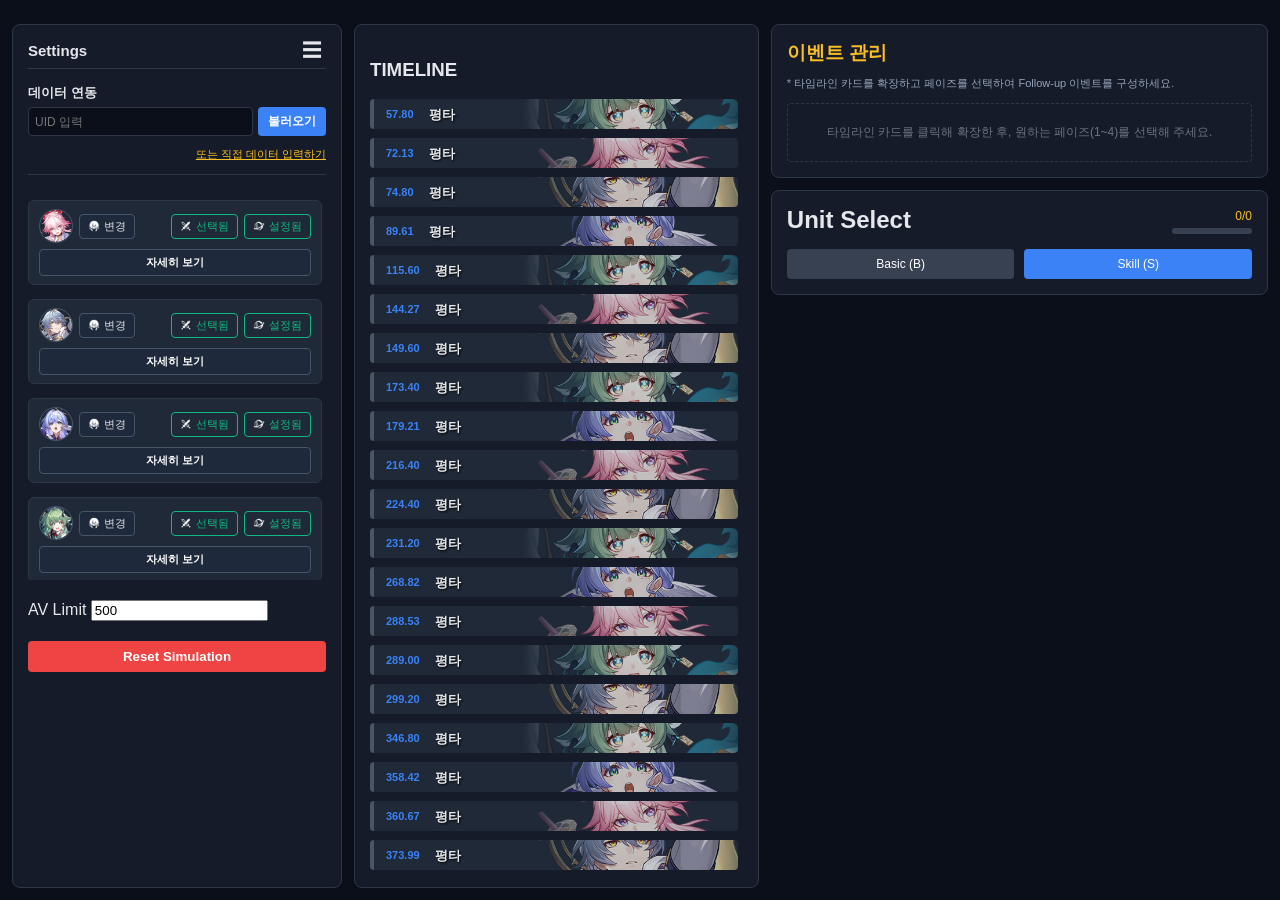
==== index.html @ 152a2558 "seperated codes" ====
<!DOCTYPE html>
<html lang="ko">
<head>
    <meta charset="UTF-8">
    <title>sim</title>
    <link rel="icon" type="image/png" href="./imgs/site_ui/favicon.png">
    <link rel="stylesheet" href="style.css">
</head>
<body>
    <div class="app-container">
        <aside class="panel" id="settings-panel" style="display: flex; flex-direction: column; gap: 10px; height: 100%;">
            <div style="display: flex; align-items: center; justify-content: space-between; margin-bottom: 5px; border-bottom: 1px solid #2d3748; padding-bottom: 8px; width: 100%; flex-shrink: 0;">
                <h3 style="margin: 0; font-size: 15px; font-weight: bold; color: var(--text);">Settings</h3>
                <button id="sidebar-toggle" style="background: none; border: none; color: var(--text); font-size: 20px; cursor: pointer; padding: 0 4px; line-height: 1;">☰</button>
            </div>

            <div style="margin-bottom: 15px; padding-bottom: 12px; border-bottom: 1px solid #2d3748;">
                <label style="font-weight:bold; display:block; margin-bottom:5px; font-size:13px;">데이터 연동</label>
                <div style="display:flex; gap:5px; margin-bottom: 8px;">
                    <input type="text" id="uid-input" placeholder="UID 입력" style="flex:1; background:#0b0f1a; border:1px solid #2d3748; color:var(--text); padding:6px; border-radius:4px; font-size:12px;">
                    <button class="main-btn" id="uid-load-btn" style="padding: 6px 10px; margin:0; font-size:12px;">불러오기</button>
                </div>
                <div style="text-align: right;">
                    <span id="open-json-btn" style="font-size: 11px; color: var(--gold); cursor: pointer; text-decoration: underline;">또는 직접 데이터 입력하기</span>
                </div>
            </div>

            <div id="json-modal" style="display:none; position:fixed; top:0; left:0; width:100%; height:100%; background:rgba(0,0,0,0.7); z-index:999; justify-content:center; align-items:center;">
                <div class="panel" style="width: 500px; max-width: 90%; background: var(--panel); border: 1px solid #2d3748; padding: 20px; border-radius: 8px;">
                    <h3 style="margin-top:0; color:var(--gold);">텍스트 데이터 직접 입력</h3>
                    <p style="font-size:11px; color:#94a3b8; margin-bottom:10px;">가져온 스타레일 원본 JSON 텍스트를 아래에 붙여넣어 주세요.</p>
                    <textarea id="json-textarea" style="width:100%; height:250px; background:#0b0f1a; border:1px solid #2d3748; color:var(--text); font-family:monospace; font-size:12px; padding:8px; box-sizing:border-box; resize:none; border-radius:4px;"></textarea>
                    <div style="display:flex; justify-content:flex-end; gap:8px; margin-top:12px;">
                        <button class="main-btn" id="close-json-btn" style="background:#4b5563; margin:0;">취소</button>
                        <button class="main-btn" id="submit-json-btn" style="margin:0;">적용하기</button>
                    </div>
                </div>
            </div>

            <div id="relic-modal" style="display:none; position:fixed; top:0; left:0; width:100%; height:100%; background:rgba(3,7,18,0.9); z-index:2000; justify-content:center; align-items:center;">
                <div style="position:relative; width: 620px; max-width: 95%; background: #0e1322; border: 1px solid #1e293b; border-radius: 12px; display: flex; flex-direction: column; max-height: 80vh; color: #f3f4f6; box-shadow: 0 25px 50px -12px rgba(0,0,0,0.7); overflow: hidden;">
                    
                    <div style="display: flex; justify-content: space-between; align-items: center; padding: 20px 24px 16px 24px; border-bottom: 1px solid #1e293b; flex-shrink: 0; padding-right: 60px;">
                        <h3 id="relic-modal-title" style="margin: 0; color: var(--gold); font-size: 16px; font-weight: bold;">캐릭터 - 유물 설정</h3>
                        <button id="save-relic-btn-top" style="background: var(--success); border: none; color: #fff; padding: 6px 14px; border-radius: 4px; font-size: 12px; font-weight: bold; cursor: pointer; transition: opacity 0.2s;" onmouseover="this.style.opacity='0.8'" onmouseout="this.style.opacity='1'">저장</button>
                    </div>
                    
                    <button id="close-relic-btn-top" style="position: absolute; top: 18px; right: 20px; z-index: 110; background: transparent; border: none; color: #94a3b8; font-size: 26px; cursor: pointer; line-height: 1; padding: 0; transition: color 0.2s;" onmouseover="this.style.color='#ef4444'" onmouseout="this.style.color='#94a3b8'">&times;</button>
                    
                    <div id="relic-modal-scroll" style="width: 100%; flex: 1; padding: 20px 24px; box-sizing: border-box; overflow-y: auto; display: flex; flex-direction: column; gap: 15px; background: #121826;">
                        
                        <div style="background: #182030; padding: 16px; border-radius: 8px; border: 1px solid #26324d;">
                            <h4 style="margin: 0 0 12px 0; color: #cbd5e1; font-size: 13px;">주옵션 추가</h4>
                            <div style="display: flex; gap: 8px; margin-bottom: 12px;">
                                <select id="relic-main-select" style="flex:1; background:#0b0f1a; border:1px solid #3b4f76; color:var(--text); padding:6px; border-radius:4px; font-size:12px; outline: none;">
                                    <option value="HPDelta">깡체</option>
                                    <option value="AttackDelta">깡공</option>
                                    <option value="HPAddedRatio">체력%</option>
                                    <option value="AttackAddedRatio">공격력%</option>
                                    <option value="DefenceAddedRatio">방어력%</option>
                                    <option value="SpeedDelta">속도</option>
                                    <option value="CriticalChanceBase">치명타 확률</option>
                                    <option value="CriticalDamageBase">치명타 피해</option>
                                    <option value="StatusProbabilityBase">효과 명중</option>
                                    <option value="HealRatioBase">치유량 보너스</option>
                                    <option value="SPRatioBase">에너지 회복효율</option>
                                    <option value="BreakDamageAddedRatioBase">격파 특수효과</option>
                                    <option value="PhysicalAddedRatio">물리 속성 피해 증가</option>
                                    <option value="FireAddedRatio">화염 속성 피해 증가</option>
                                    <option value="IceAddedRatio">얼음 속성 피해 증가</option>
                                    <option value="ThunderAddedRatio">번개 속성 피해 증가</option>
                                    <option value="WindAddedRatio">바람 속성 피해 증가</option>
                                    <option value="QuantumAddedRatio">양자 속성 피해 증가</option>
                                    <option value="ImaginaryAddedRatio">허수 속성 피해 증가</option>
                                </select>
                                <button class="main-btn" id="add-main-stat-btn" style="margin:0; padding: 6px 12px; background: #3b82f6; color: white; border: none; border-radius: 4px; font-size: 12px; font-weight: bold; cursor: pointer;">추가</button>
                            </div>
                            <div id="relic-main-list" style="display: flex; flex-wrap: wrap; gap: 8px;"></div>
                        </div>

                        <div style="background: #182030; padding: 16px; border-radius: 8px; border: 1px solid #26324d;">
                            <h4 style="margin: 0 0 12px 0; color: #cbd5e1; font-size: 13px;">부옵션 추가</h4>
                            <div style="display: flex; gap: 8px; margin-bottom: 12px;">
                                <select id="relic-sub-select" style="flex:1; background:#0b0f1a; border:1px solid #3b4f76; color:var(--text); padding:6px; border-radius:4px; font-size:12px; outline: none;">
                                    <option value="HPDelta">깡체</option>
                                    <option value="AttackDelta">깡공</option>
                                    <option value="DefenceDelta">깡방</option>
                                    <option value="HPAddedRatio">체력%</option>
                                    <option value="AttackAddedRatio">공격력%</option>
                                    <option value="DefenceAddedRatio">방어력%</option>
                                    <option value="SpeedDelta">속도</option>
                                    <option value="CriticalChanceBase">치명타 확률</option>
                                    <option value="CriticalDamageBase">치명타 피해</option>
                                    <option value="StatusProbabilityBase">효과 명중</option>
                                    <option value="StatusResistanceBase">효과 저항</option>
                                    <option value="BreakDamageAddedRatioBase">격파 특수효과</option>
                                </select>
                                <button class="main-btn" id="add-sub-stat-btn" style="margin:0; padding: 6px 12px; background: #3b82f6; color: white; border: none; border-radius: 4px; font-size: 12px; font-weight: bold; cursor: pointer;">추가</button>
                            </div>
                            <div id="relic-sub-list" style="display: flex; flex-direction: column; gap: 6px;"></div>
                        </div>

                    </div>
                </div>
            </div>

            <div id="lc-modal" style="display:none; position:fixed; top:0; left:0; width:100%; height:100%; background:rgba(3,7,18,0.9); z-index:2000; justify-content:center; align-items:center;">
                <div style="position:relative; width: 560px; max-width: 95%; background: #0e1322; border: 1px solid #1e293b; border-radius: 12px; display: flex; flex-direction: column; max-height: 85vh; color: #f3f4f6; box-shadow: 0 25px 50px -12px rgba(0,0,0,0.7); overflow: hidden;">
                    
                    <div style="display: flex; justify-content: space-between; align-items: center; padding: 20px 24px 16px 24px; border-bottom: 1px solid #1e293b; flex-shrink: 0; padding-right: 60px;">
                        <h3 id="lc-modal-title" style="margin: 0; color: var(--gold); font-size: 16px; font-weight: bold;">캐릭터 - 광추 설정</h3>
                        <button id="save-lc-btn-top" style="background: var(--success); border: none; color: #fff; padding: 6px 14px; border-radius: 4px; font-size: 12px; font-weight: bold; cursor: pointer; transition: opacity 0.2s;" onmouseover="this.style.opacity='0.8'" onmouseout="this.style.opacity='1'">저장</button>
                    </div>
                    
                    <button id="close-lc-btn-top" style="position: absolute; top: 18px; right: 20px; z-index: 110; background: transparent; border: none; color: #94a3b8; font-size: 26px; cursor: pointer; line-height: 1; padding: 0; transition: color 0.2s;" onmouseover="this.style.color='#ef4444'" onmouseout="this.style.color='#94a3b8'">&times;</button>
                    
                    <div id="lc-modal-scroll" style="width: 100%; flex: 1; padding: 20px 24px; box-sizing: border-box; overflow-y: auto; display: flex; flex-direction: column; gap: 16px; background: #121826;">
                        </div>
                </div>
            </div>

            <div id="detail-modal" style="display:none; position:fixed; top:0; left:0; width:100%; height:100%; background:rgba(3,7,18,0.9); z-index:2000; justify-content:center; align-items:center;">
                <div style="position:relative; width: 880px; max-width: 95%; background: #0e1322; border: 1px solid #1e293b; border-radius: 12px; display: flex; overflow: hidden; height: 520px; color: #f3f4f6; box-shadow: 0 25px 50px -12px rgba(0,0,0,0.7);">
                    
                    <div style="flex: 1.1; position: relative; background: linear-gradient(135deg, #1e293b, #0f172a); display: flex; align-items: center; justify-content: center; overflow: hidden; border-right: 1px solid #1e293b;">
                        <img id="detail-char-img" src="" style="width: 100%; height: 100%; object-fit: cover; opacity: 0.85;">
                        <div style="position: absolute; bottom: 0; left: 0; width: 100%; background: linear-gradient(to top, #0e1322 15%, rgba(14,19,34,0)); padding: 35px 20px 20px 20px; box-sizing: border-box;">
                            <div style="display: flex; align-items: center; gap: 8px;">
                                <img id="detail-element-icon" src="" style="width: 28px; height: 28px; object-fit: contain;">
                                <img id="detail-path-icon" src="" style="width: 28px; height: 28px; object-fit: contain;">
                                <h2 id="detail-char-name" style="margin: 0; font-size: 26px; font-weight: bold; text-shadow: 0 2px 4px rgba(0,0,0,0.9); color: #ffffff;">캐릭터 이름</h2>
                            </div>
                            <div id="detail-stars" style="display: flex; gap: 3px; margin-top: 8px;"></div>
                        </div>
                    </div>
                    
                    <div style="flex: 1.4; display: flex; flex-direction: column; background: #121826;">
                        
                        <div style="display: flex; justify-content: space-between; align-items: center; padding: 24px 24px 16px 24px; border-bottom: 1px solid #1e293b; flex-shrink: 0;">
                            <h3 style="margin: 0; font-size: 16px; font-weight: bold; color: #ffffff; letter-spacing: -0.02em;">마을 스탯 뷰어</h3>
                            
                            <button id="close-detail-btn-top" style="background: transparent; border: none; color: #94a3b8; font-size: 26px; cursor: pointer; padding: 0; line-height: 1; transition: color 0.2s;" onmouseover="this.style.color='#ef4444'" onmouseout="this.style.color='#94a3b8'">
                                &times;
                            </button>
                        </div>
                        
                        <div id="detail-modal-scroll" style="flex: 1; padding: 20px 24px 24px 24px; box-sizing: border-box; display: flex; flex-direction: column; gap: 22px; overflow-y: auto;">
                            
                            <div style="background: #182030; border: 1px solid #26324d; border-radius: 8px; padding: 14px; display: flex; gap: 16px; align-items: center;">
                                <div style="width: 55px; height: 72px; background: #090d16; overflow: hidden; display: flex; align-items: center; justify-content: center; border: 1px solid #3b4f76;">
                                    <img id="detail-lc-img" src="" style="width: 100%; height: 100%; object-fit: cover;">
                                </div>
                                <div style="flex: 1;">
                                    <div style="display: flex; align-items: center; gap: 6px; margin-bottom: 3px;">
                                        <img id="detail-lc-path-icon" src="" style="width: 18px; height: 18px; object-fit: contain; opacity: 0.9;">
                                        <span id="detail-lc-name" style="font-weight: bold; color: var(--gold); font-size: 14px;">광추 이름</span>
                                    </div>
                                    <div style="font-size: 12px; color: #64748b;">Lv. <span id="detail-lc-level">80</span> / <span id="detail-lc-superimposition" style="color: #38bdf8;">중첩 V</span></div>
                                </div>
                            </div>

                            <div id="detail-relic-sets" style="width: 100%;"></div>
                            
                            <div>
                                <div id="detail-stats-grid" style="display: grid; grid-template-columns: repeat(2, 1fr); gap: 10px;"></div>
                            </div>
                            
                        </div> </div> </div>
            </div>

            <div id="spd-inputs" style="display:flex; flex-direction:column; gap:8px; max-height: 380px; overflow-y: auto; padding-right: 4px;"></div>
            
            <div style="margin-top:10px;">
                <label>AV Limit</label>
                <input type="number" id="limit-av" value="500">
            </div>
            <button class="main-btn" onclick="buildInitialTimeline()" style="background:#ef4444; margin-top: 10px;">Reset Simulation</button>
        </aside>
        
        <section class="timeline-panel">
            <div class="panel-header"><h3>TIMELINE</h3></div>
            <div id="timeline-list" class="scroll-area"></div>
        </section>

        <main class="control-panel">
            <div class="panel" id="event-management-panel">
                <h3 style="margin-top: 0; margin-bottom: 10px; color: var(--gold);">이벤트 관리</h3>
                <p style="font-size:11px; color:#94a3b8; margin:0 0 12px 0;">* 타임라인 카드를 확장하고 페이즈를 선택하여 Follow-up 이벤트를 구성하세요.</p>
                
                <div id="event-form-container" style="display: none; flex-direction: column; gap: 10px;">
                    <div id="selected-phase-info" style="font-size:12px; color:var(--accent); font-weight:bold; border-bottom: 1px solid #2d3748; padding-bottom: 6px;"></div>
                    
                    <div style="display:flex; gap:10px;">
                        <div style="flex: 1; display:flex; flex-direction:column; gap:4px;">
                            <label style="font-size:11px; color:#94a3b8;">이벤트 종류</label>
                            <select id="event-type-select" onchange="toggleEventValueInput()" style="padding:6px; background:var(--card); color:var(--text); border:1px solid #2d3748; border-radius:4px; font-size:12px;">
                                <option value="Ult">궁극기 (Ult)</option>
                                <option value="Gauge">행동게이지 증가/감소</option>
                            </select>
                        </div>

                        <div style="flex: 1; display:flex; flex-direction:column; gap:4px;">
                            <label style="font-size:11px; color:#94a3b8;">대상 유닛</label>
                            <select id="event-target-select" style="padding:6px; background:var(--card); color:var(--text); border:1px solid #2d3748; border-radius:4px; font-size:12px;">
                                </select>
                        </div>
                    </div>

                    <div id="event-value-block" style="display:none; flex-direction:column; gap:4px;">
                        <label style="font-size:11px; color:#94a3b8;">게이지 변동량 (%)</label>
                        <input type="number" id="event-value-input" value="20" placeholder="예: 20 (당기기), -20 (밀기)" style="padding:6px; background:var(--card); color:var(--text); border:1px solid #2d3748; border-radius:4px; font-size:12px;">
                    </div>

                    <button class="main-btn" onclick="addFollowUpEvent()" style="width: 100%; padding: 8px; margin-top: 4px;">이벤트 추가</button>
                </div>
                
                <div id="event-empty-notice" style="font-size:12px; color:#6b7280; text-align:center; padding:20px 0; border: 1px dashed #2d3748; border-radius:4px;">
                    타임라인 카드를 클릭해 확장한 후, 원하는 페이즈(1~4)를 선택해 주세요.
                </div>
            </div>

            <div class="focus-card">
                <div style="display:flex; justify-content:space-between; align-items:center;">
                    <h2 id="focus-name" style="margin:0;">Unit Select</h2>
                    <div class="energy-info" style="text-align:right;">
                        <span id="energy-text-val" style="font-size:12px; color:var(--gold);">0/0</span>
                        <div class="energy-bar"><div id="energy-fill"></div></div>
                    </div>
                </div>
                <div style="margin-top:15px; display:flex; gap:10px;">
                    <button class="action-btn" style="flex: 1;" onclick="updateCurrentAction('B')">Basic (B)</button>
                    <button class="action-btn skill" style="flex: 1;" onclick="updateCurrentAction('S')">Skill (S)</button>
                </div>
            </div>
        </main>
    </div>

    <script type="module" src="config.js"></script>
    <script type="module" src="lc.js"></script>
    <script type="module" src="char.js"></script>
    <script type="module" src="script.js"></script>
    <script type="module" src="relic-modal.js"></script>
    <script type="module" src="lc-modal.js"></script>
    <script type="module" src="showcase-modal.js"></script>
    <script type="module" src="modals.js"></script>
</body>
</html>
---- style.css ----
:root {
    --bg: #0b0f1a; 
    --panel: #161b2a; 
    --card: #1f2937;
    --accent: #3b82f6; 
    --gold: #fbbf24; 
    --text: #e5e7eb; 
    --success: #10b981;
}

body { 
    margin: 0; 
    background: var(--bg); 
    color: var(--text); 
    font-family: sans-serif; 
    overflow: hidden; 
}

.app-container { 
    display: flex; 
    height: 100vh; 
    padding: 24px 12px 12px 12px;
    gap: 12px; 
    box-sizing: border-box; 
}

.panel, .timeline-panel, .detail-view, .focus-card { 
    background: var(--panel); 
    border: 1px solid #2d3748; 
    border-radius: 8px; 
    padding: 15px; 
}

aside {
    width: 330px !important;
    flex: none !important; /* 💡 핵심 추가: 주변 눈치 보지 말고 절대 늘어나지 말 것! */
    transition: all 0.3s cubic-bezier(0.4, 0, 0.2, 1);
    box-sizing: border-box;
}

/* 🎯 [접힘 상태 고도화]: 보디 라인은 투명 격리하지만, 햄버거 버튼이 위치할 가로축(42px) 영역은 기둥 형태로 잔존 */
aside.collapsed {
    width: 42px !important;
    flex: none !important; /* 💡 핵심 추가: 42px 크기 무조건 강제 유지 */
    padding: 12px 4px !important;
    border: 1px solid transparent !important;
    background: transparent !important;
}

/* 패널이 닫혔을 때는 헤더 내부 정렬을 센터 정렬로 전환하여 햄버거 아이콘만 정중앙에 고정 */
aside.collapsed > div:first-child {
    justify-content: center !important; /* 햄버거 버튼이 정중앙에 오도록 배치 */
    border-bottom: none !important;
    padding-bottom: 0 !important;
    margin-bottom: 0 !important;
}

/* 패널이 닫혔을 때 햄버거 버튼을 제외한 제목 텍스트 및 하단 캐릭터 세팅 정보 카드를 전량 숨김 처리 */
aside.collapsed > div:first-child h3 {
    display: none !important;
}

aside.collapsed > *:not(:first-child) {
    display: none !important;
}

/* 햄버거 버튼 마우스 오버 효과 */
#sidebar-toggle {
    transition: color 0.2s;
}
#sidebar-toggle:hover {
    color: #38bdf8 !important;
}

.timeline-panel { 
    flex: 1.5; 
    display: flex; 
    flex-direction: column; 
}

.control-panel { 
    flex: 2; 
    display: flex; 
    flex-direction: column; 
    gap: 12px; 
}

.scroll-area { 
    flex: 1; 
    overflow-y: auto; 
    padding-right: 5px; 
}

/* 1. 슬림해진 타임라인 카드 배치 */
/* 1. 카드의 세로 높이를 30px로 대폭 축소 및 여백 최적화 */
/* ==================== 1. 타임라인 카드 및 내부 펼치기 로직 ==================== */
.action-card {
    background: var(--card); 
    padding: 0px 12px;        
    margin-bottom: 4px;       
    border-radius: 4px; 
    display: flex; 
    flex-direction: column;   /* ★ 내부 Phase 요소들이 아래로 쌓이도록 column 변경 */
    justify-content: center; 
    cursor: pointer; 
    border-left: 4px solid #4b5563; 
    transition: background 0.15s, border-color 0.15s, height 0.2s ease-in-out; /* 부드러운 펼치기 애니메이션 */
    height: 30px;             /* 기본 높이 30px 고정 */
    position: relative; 
    overflow: hidden;         /* 기본 상태에서는 하단 Phase 영역 숨김 */
    z-index: 1; 
}

.action-card.active { 
    height: auto;             /* ★ 내용물(Phase 리스트)에 맞게 높이가 자동으로 늘어남 */
    overflow: visible !important; /* 툴팁이 삐져나올 수 있도록 변경 */
    border-left-color: var(--gold); 
    background: #2d3748; 
    outline: 1px solid var(--gold); 
    padding-bottom: 8px;     /* 펼쳐졌을 때 하단 컴팩트 여백 */
}

.action-card:hover { 
    border-color: #4b5563; 
}

.action-card.active { 
    border-left-color: var(--gold); 
    background: #2d3748; 
    outline: 1px solid var(--gold); 
}

.action-card.ult-card { 
    border-left-color: #ef4444; 
    background: rgba(239, 68, 68, 0.1); 
}

.card-main-header {
    display: flex;
    align-items: center;
    justify-content: space-between;
    width: 100%;
    height: 30px;             /* 기본 30px 보존 */
    min-height: 30px;
    position: relative;
    z-index: 3;
}

.av-container {
    position: relative;
    display: inline-block;
    cursor: default;
    z-index: 10; 
}

.card-unit-info {
    position: relative;
    z-index: 3;
    flex: 1;
    margin-left: 15px;       
    text-align: left;   
    display: flex;
    align-items: center; 
    height: 100%;            
}

/* 커스텀 툴팁 스타일 (오른쪽 배치 및 레이어 최적화) */
.av-container::after {
    content: attr(data-tooltip);
    position: absolute;
    top: 50%;
    left: 105%; 
    transform: translateY(-50%);
    background-color: rgba(0, 0, 0, 0.95); /* 배경 투명도를 낮춰 가독성 확보 */
    color: #fff;
    padding: 4px 10px;
    border-radius: 4px;
    font-size: 11px;
    font-family: monospace; 
    white-space: nowrap;
    opacity: 0;
    visibility: hidden;
    transition: opacity 0.15s;
    z-index: 99999 !important; /* ★ 어떤 요소보다도 최상단에 툴팁이 튀어나오도록 셋팅 */
    pointer-events: none;
    box-shadow: 2px 2px 8px rgba(0,0,0,0.5);
}

.av-container:hover::after {
    opacity: 1;
    visibility: visible;
}

#timeline-list {
    overflow-y: auto;
    overflow-x: visible !important; 
}

.av-display {
    font-weight: bold;
    color: var(--accent);
    font-size: 11px;         
    line-height: 30px;       
}

.av-display:hover {
    color: var(--accent);
    filter: brightness(1.6);
}

/* 3. 행동명 크기 대폭 확대 및 시인성 강화 */
.card-action-name {
    font-size: 13px;         
    color: var(--text);   
    font-weight: bold;    
    text-shadow: 1px 1px 2px rgba(0, 0, 0, 0.9); 
    line-height: 1;
}

/* ==================== 2. 펼쳐진 카드 내부의 Phase 인라인 레이아웃 ==================== */
.card-phases-area {
    width: 100%;
    margin-top: 4px;
    display: flex;
    flex-direction: column;
    gap: 3px;
    position: relative;
    z-index: 4;               /* 캐릭터 일러스트보다 위에 올라오도록 배치 */
}

.card-phase-item {
    display: flex;
    align-items: center;
    background: rgba(15, 23, 42, 0.6); /* 뒷배경 일러스트가 비치도록 반투명 어두운 배경 */
    border: 1px solid rgba(255, 255, 255, 0.05);
    border-radius: 3px;
    padding: 3px 8px;
    font-size: 11px;
    gap: 8px;
    transition: background 0.1s;
}
.card-phase-item:hover {
    background: rgba(59, 130, 246, 0.2); /* 마우스 호버 시 포인트 */
}

.card-phase-num {
    color: var(--accent);
    font-weight: bold;
    font-family: monospace;
    width: 10px;
}
.card-phase-name {
    color: #cbd5e1;
    flex: 1;
}
.card-phase-effect {
    font-size: 10px;
    color: #94a3b8;
}

/* 중가 행동 태그 스타일 */
.card-action-tag-inline {
    background: rgba(251, 191, 36, 0.15);
    border: 1px dashed var(--gold);
    color: var(--gold);
    font-size: 10px;
    padding: 2px 8px;
    border-radius: 3px;
    margin: 1px 0;
    font-weight: bold;
    text-align: center;
}

/* 4. 컴팩트해진 카드 높이에 맞춘 우측 캐릭터 배경 이미지 */
.card-bg-image {
    position: absolute;
    top: 0;
    right: 0; 
    width: 60%; 
    height: 100%;             /* ★ 카드가 펼쳐져서 auto로 늘어나면 이 100%도 같이 늘어남 */
    background-size: cover;
    background-position: center 30%; 
    background-repeat: no-repeat;
    z-index: 2; 
    transition: height 0.2s ease-in-out; /* 높이 변화 애니메이션 싱크 고정 */
    
    mask-image: linear-gradient(to right, transparent 0%, black 40%);
    -webkit-mask-image: linear-gradient(to right, transparent 0%, black 40%);
    opacity: 0.75;
}

.ult-card .card-bg-image {
    opacity: 0.85;
}

/* 하단 버튼 및 패널 요소들 */
.main-btn { 
    background: var(--accent); 
    color: #fff; 
    border: none; 
    padding: 8px; 
    border-radius: 4px; 
    cursor: pointer; 
    font-weight: bold; 
}

.main-btn:hover { 
    filter: brightness(1.2); 
}

.phase-list { 
    display: flex; 
    flex-direction: column; 
    gap: 6px; 
}

.phase-item { 
    background: #1e293b; 
    padding: 10px; 
    border-radius: 4px; 
    display: flex; 
    justify-content: space-between; 
    cursor: pointer; 
    font-size: 12px; 
    border: 1px solid transparent; 
}

.phase-item:hover { 
    border-color: var(--accent); 
}

.action-btn { 
    background: #374151; 
    color: #fff; 
    border: none; 
    padding: 8px 12px; 
    border-radius: 4px; 
    cursor: pointer; 
    font-size: 12px; 
}

.action-btn:hover { 
    filter: brightness(1.2); 
}

.action-btn.skill { 
    background: var(--accent); 
}

.action-btn.ult { 
    background: var(--gold); 
    color: #000; 
    font-weight: bold; 
}

.energy-bar { 
    width: 80px; 
    height: 6px; 
    background: #374151; 
    border-radius: 3px; 
    overflow: hidden; 
    margin-top: 4px; 
}

#energy-fill { 
    height: 100%; 
    background: var(--gold); 
    width: 0%; 
    transition: width 0.2s; 
}

/*기존 스타일시트 맨 밑에 아래 항목을 그대로 붙여넣으세요 */

/* 선택 활성화된 페이즈 인라인 아이템 하이라이팅 효과 */
.card-phase-item.phase-active {
    background: rgba(59, 130, 246, 0.35) !important;
    border-color: var(--accent) !important;
    box-shadow: inset 0 0 6px rgba(59, 130, 246, 0.4);
}

/* 확장 카드 내부에 페이즈별 연동된 이벤트 한 줄 레이아웃 */
.card-followup-item-expanded {
    display: flex;
    align-items: center;
    background: rgba(251, 191, 36, 0.06);
    border: 1px dashed rgba(251, 191, 36, 0.25);
    border-radius: 4px;
    padding: 3px 10px;
    margin-left: 20px;
    margin-right: 5px;
    margin-top: 2px;
    margin-bottom: 2px;
    font-size: 11px;
    gap: 8px;
    position: relative;
    z-index: 5;
}

.followup-tag {
    color: var(--gold);
    font-weight: bold;
}

.followup-desc {
    color: #f1f5f9;
    flex: 1;
}

.followup-del-btn {
    color: #ef4444;
    font-weight: bold;
    cursor: pointer;
    padding: 0 4px;
    font-size: 13px;
    transition: transform 0.1s;
}
.followup-del-btn:hover {
    transform: scale(1.2);
}

/* 묶음형 래퍼 간격 설정 */
.action-card-wrapper {
    display: flex;
    flex-direction: column;
    margin-bottom: 5px;
}

/* 축소/간소화 상태일 때 보여줄 유선형 서브 배지 */
.mini-event-badge {
    font-size: 10px;
    padding: 2px 8px;
    margin: 1px 4px;
    border-radius: 3px;
    font-weight: bold;
    max-width: fit-content;
    box-shadow: 0 1px 2px rgba(0,0,0,0.3);
}

/* Phase 1, 2전 발생 (상단 장착) */
.mini-event-badge.above {
    background: rgba(59, 130, 246, 0.12);
    border: 1px solid rgba(59, 130, 246, 0.3);
    color: #60a5fa;
    align-self: flex-start;
    margin-left: 42px; /* AV 인덱스 우측 흐름선에 정렬 */
}

/* Phase 3, 4후 발생 (하단 장착) */
.mini-event-badge.below {
    background: rgba(239, 68, 68, 0.12);
    border: 1px solid rgba(239, 68, 68, 0.3);
    color: #f87171;
    align-self: flex-start;
    margin-left: 42px; /* AV 인덱스 우측 흐름선에 정렬 */
}

.char-setting-card {
    margin-bottom: 12px;
    padding: 10px;
    background: #1e293b;
    border: 1px solid #334155;
    border-radius: 6px;
}
.char-card-header {
    display: flex;
    justify-content: space-between;
    align-items: center;
    margin-bottom: 8px;
}
.char-card-title {
    font-weight: bold;
    color: var(--text);
    font-size: 13px;
}
.card-icon-group {
    display: flex;
    gap: 6px;
    align-items: center;
}
.ui-icon-btn {
    position: relative;
    background: #0f172a;
    border: 1px solid #475569;
    border-radius: 4px;
    padding: 4px 6px;
    display: flex;
    align-items: center;
    gap: 5px;
    cursor: pointer;
}
.ui-icon-btn img {
    width: 14px;
    height: 14px;
    object-fit: contain;
}
.lc-selected-name {
    font-size: 11px;
    color: var(--gold);
    max-width: 75px;
    overflow: hidden;
    text-overflow: ellipsis;
    white-space: nowrap;
}
.invisible-select {
    position: absolute;
    top: 0;
    left: 0;
    width: 100%;
    height: 100%;
    opacity: 0;
    cursor: pointer;
}

.relic-tag {
    background: #1e293b; border: 1px solid #3b82f6;
    padding: 4px 8px; border-radius: 4px; font-size: 11px;
    display: flex; align-items: center; gap: 6px;
}
.relic-tag .del-btn, .sub-stat-item .del-btn {
    color: #ef4444; cursor: pointer; font-weight: bold; font-size: 13px;
}
.sub-stat-item {
    background: #161b2a; border: 1px solid #334155;
    padding: 8px; border-radius: 4px;
    display: flex; justify-content: space-between; align-items: center; font-size: 12px;
}
.sub-stat-controls { display: flex; align-items: center; gap: 8px; }
.roll-btn {
    background: #334155; border: none; color: white;
    border-radius: 4px; width: 22px; height: 22px; cursor: pointer;
    display: flex; justify-content: center; align-items: center; font-weight: bold;
}
.roll-btn:hover { background: #475569; }
.quality-select {
    background: #0b0f1a; border: 1px solid #4b5563; color: var(--gold);
    border-radius: 4px; font-size: 11px; padding: 3px; cursor: pointer;
}

#spd-inputs {
    display: flex;
    flex-direction: column;
    gap: 2px !important; /* 기존 간격을 4px로 확 줄여서 촘촘하게 밀착시킵니다. */
}

/* Settings 패널 내부 스크롤바 디자인 매핑 */
#spd-inputs::-webkit-scrollbar {
    width: 7px;
}
#spd-inputs::-webkit-scrollbar-thumb {
    background: #2d3748;
    border-radius: 4px;
}

/* 💡 Settings 패널(#spd-inputs)과 동일한 이쁜 커스텀 스크롤바 스타일을 Timeline에도 확대 적용 */
#timeline-list::-webkit-scrollbar {
    width: 7px; /* Settings와 동일하게 얇은 4px 두께 유지 */
}

#timeline-list::-webkit-scrollbar-thumb {
    background: #2d3748; /* Settings와 똑같은 차분한 다크 그레이 색상 */
    border-radius: 4px;
}

#timeline-list::-webkit-scrollbar-track {
    background: transparent; /* 배경은 투명하게 처리해서 깔끔함 유지 */
}

#detail-modal-scroll::-webkit-scrollbar {
    width: 7px; /* Settings와 동일하게 얇은 4px 두께 유지 */
}

#detail-modal-scroll::-webkit-scrollbar-thumb {
    background: #2d3748; /* Settings와 똑같은 차분한 다크 그레이 색상 */
    border-radius: 4px;
}

#detail-modal-scroll::-webkit-scrollbar-track {
    background: transparent; /* 배경은 투명하게 처리해서 깔끔함 유지 */
}

#relic-modal-scroll::-webkit-scrollbar {
    width: 7px; /* Settings와 동일하게 얇은 4px 두께 유지 */
}

#relic-modal-scroll::-webkit-scrollbar-thumb {
    background: #2d3748; /* Settings와 똑같은 차분한 다크 그레이 색상 */
    border-radius: 4px;
}

#relic-modal-scroll::-webkit-scrollbar-track {
    background: transparent; /* 배경은 투명하게 처리해서 깔끔함 유지 */
}

/* ================= [유물 세트 커스텀 드롭다운 전용 UI] ================= */
.custom-option {
    transition: background 0.1s;
}
.custom-option:hover {
    background: #26324d !important; /* 마우스 올렸을 때 살짝 밝아지는 효과 */
}

/* 드롭다운 스크롤바 얇고 예쁘게 */
.custom-select-options::-webkit-scrollbar {
    width: 6px;
}
.custom-select-options::-webkit-scrollbar-thumb {
    background: #3b4f76;
    border-radius: 3px;
}

/* 유물 설정 모달 내부의 그리드 아이템 크기 제한 보완 */
#relic-set-container {
    box-sizing: border-box;
}

#relic-set-container div {
    min-width: 0; /* grid나 flex 내부에서 자식 요소가 부모 폭을 터뜨리는 현상 방지 */
}

/* 커스텀 드롭다운 옵션 박스가 아래 서브 옵션 목록보다 무조건 위에 뜨도록 z-index 확인 */
.custom-select-options {
    z-index: 999 !important;
}
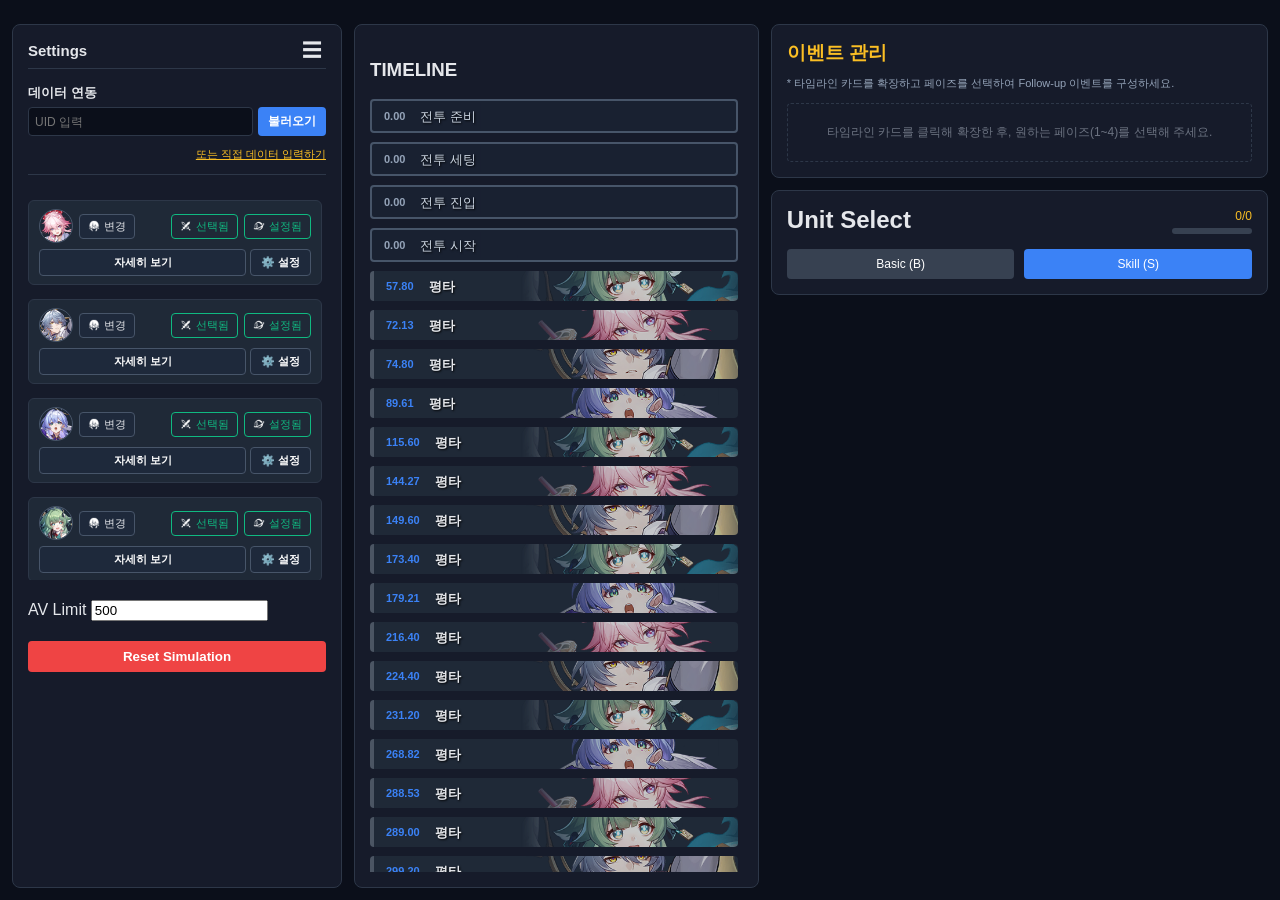
==== commit 14b07880: "basic event listener" ====
--- a/index.html
+++ b/index.html
@@ -160,12 +160,43 @@
                             </div>
 
                             <div id="detail-relic-sets" style="width: 100%;"></div>
+                            <div id="detail-eidolons" style="width: 100%; background: #182030; border: 1px solid #26324d; border-radius: 8px; padding: 14px; box-sizing: border-box;">
+                                <div style="font-size: 13px; font-weight: bold; color: #cbd5e1; margin-bottom: 12px;">성혼</div>
+                                <div id="detail-eidolon-list" style="display: flex; gap: 10px; justify-content: flex-start; flex-wrap: wrap;"></div>
+                            </div>
                             
                             <div>
                                 <div id="detail-stats-grid" style="display: grid; grid-template-columns: repeat(2, 1fr); gap: 10px;"></div>
                             </div>
                             
                         </div> </div> </div>
+            </div>
+
+            <div id="char-settings-modal" style="display:none; position:fixed; top:0; left:0; width:100%; height:100%; background:rgba(3,7,18,0.9); z-index:2000; justify-content:center; align-items:center;" onclick="window.closeSettingsModal(event)">
+                <div style="position:relative; width: 520px; max-width: 95%; background: #0e1322; border: 1px solid #1e293b; border-radius: 12px; display: flex; flex-direction: column; color: #f3f4f6; box-shadow: 0 25px 50px -12px rgba(0,0,0,0.7); overflow: hidden;" onclick="event.stopPropagation()">
+                    
+                    <div style="display: flex; justify-content: space-between; align-items: center; padding: 20px 24px 16px 24px; border-bottom: 1px solid #1e293b; flex-shrink: 0; padding-right: 60px;">
+                        <h3 id="settings-modal-title" style="margin: 0; color: var(--gold); font-size: 16px; font-weight: bold;">캐릭터 상세 설정</h3>
+                        <button id="save-settings-btn-top" style="background: var(--success); border: none; color: #fff; padding: 6px 14px; border-radius: 4px; font-size: 12px; font-weight: bold; cursor: pointer; transition: opacity 0.2s;" onmouseover="this.style.opacity='0.8'" onmouseout="this.style.opacity='1'">저장</button>
+                    </div>
+                    
+                    <button id="close-settings-btn-top" class="close-btn-relic-style" style="position: absolute; top: 18px; right: 20px; z-index: 110; background: transparent; border: none; color: #94a3b8; font-size: 26px; cursor: pointer; line-height: 1; padding: 0; transition: color 0.2s;">&times;</button>
+                    
+                    <div style="width: 100%; padding: 20px 24px; box-sizing: border-box; display: flex; flex-direction: column; gap: 15px; background: #121826;">
+                        
+                        <div style="background: #182030; padding: 16px; border-radius: 8px; border: 1px solid #26324d;">
+                            <h4 style="margin: 0 0 8px 0; color: #cbd5e1; font-size: 13px;">강제 속도 고정 (SPD)</h4>
+                            <input type="number" id="setting-spd-input" placeholder="스탯 유지 (비워둠)" style="width: 100%; padding: 8px; background: #0b0f1a; border: 1px solid #3b4f76; color: var(--text); border-radius: 4px; font-size: 12px; box-sizing: border-box; outline: none;">
+                        </div>
+                        
+                        <div style="background: #182030; padding: 16px; border-radius: 8px; border: 1px solid #26324d;">
+                            <h4 style="margin: 0 0 12px 0; color: #cbd5e1; font-size: 13px;">성혼 개방 (Eidolon)</h4>
+                            <div id="eidolon-container" style="display: flex; gap: 12px; justify-content: space-between; align-items: center; width: 100%;">
+                                </div>
+                        </div>
+
+                    </div>
+                </div>
             </div>
 
             <div id="spd-inputs" style="display:flex; flex-direction:column; gap:8px; max-height: 380px; overflow-y: auto; padding-right: 4px;"></div>
--- a/style.css
+++ b/style.css
@@ -621,3 +621,21 @@
 .custom-select-options {
     z-index: 999 !important;
 }
+
+.eidolon-item {
+    width: 42px; height: 42px; border-radius: 50%; cursor: pointer;
+    background-size: cover; background-position: center; border: 2px solid #334155;
+    filter: grayscale(100%) brightness(0.5); transition: all 0.2s;
+}
+.eidolon-item.active {
+    filter: grayscale(0%) brightness(1.1); border-color: #38bdf8;
+    box-shadow: 0 0 10px rgba(56, 189, 248, 0.6);
+}
+/* 캐릭터 설정 모달 전용 닫기 버튼 호버 붉은색 트리거 */
+.close-btn-relic-style {
+    transition: color 0.2s;
+}
+
+.close-btn-relic-style:hover {
+    color: #ef4444 !important;
+}
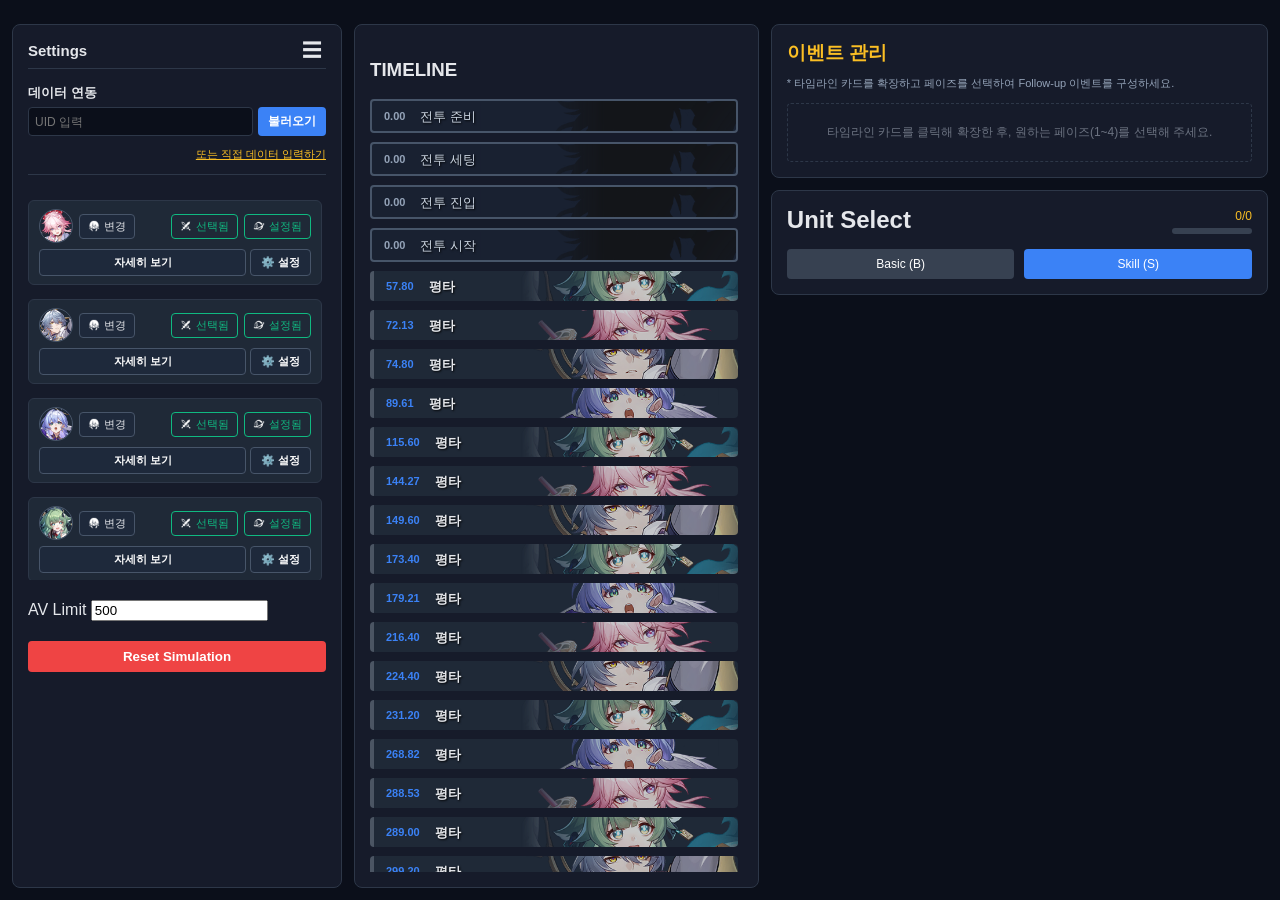
==== commit 1c96ebc2: "inital/repeated action sequences" ====
--- a/index.html
+++ b/index.html
@@ -195,6 +195,30 @@
                                 </div>
                         </div>
 
+                        <div style="background: #182030; padding: 16px; border-radius: 8px; border: 1px solid #26324d; margin-top: 15px;">
+                            <h4 style="margin: 0 0 12px 0; color: #cbd5e1; font-size: 13px;">행동 로테이션 (Auto)</h4>
+                            
+                            <div style="display: flex; align-items: center; gap: 8px; margin-bottom: 8px;">
+                                <div style="font-size: 12px; color: #94a3b8; min-width: 45px;">Initial</div>
+                                <div id="settings-seq-initial" style="display: flex; gap: 4px; min-height: 26px; padding: 4px; background: #0b0f1a; border-radius: 4px; flex-grow: 1; flex-wrap: wrap; border: 1px solid #3b4f76;"></div>
+                                <div style="display: flex; gap: 4px;">
+                                    <button type="button" class="main-btn" style="margin:0; padding:4px 8px; font-size:11px; background:#0284c7; color:white; border:none; border-radius:3px; cursor:pointer;" onclick="addTempRotation('initial', 'S')">전스</button>
+                                    <button type="button" class="main-btn" style="margin:0; padding:4px 8px; font-size:11px; background:#475569; color:white; border:none; border-radius:3px; cursor:pointer;" onclick="addTempRotation('initial', 'B')">평타</button>
+                                    <button type="button" class="main-btn" style="margin:0; padding:4px 8px; font-size:11px; background:#be123c; color:white; border:none; border-radius:3px; cursor:pointer;" onclick="clearTempRotation('initial')">C</button>
+                                </div>
+                            </div>
+                            
+                            <div style="display: flex; align-items: center; gap: 8px;">
+                                <div style="font-size: 12px; color: #94a3b8; min-width: 45px;">Repeat</div>
+                                <div id="settings-seq-repeat" style="display: flex; gap: 4px; min-height: 26px; padding: 4px; background: #0b0f1a; border-radius: 4px; flex-grow: 1; flex-wrap: wrap; border: 1px solid #3b4f76;"></div>
+                                <div style="display: flex; gap: 4px;">
+                                    <button type="button" class="main-btn" style="margin:0; padding:4px 8px; font-size:11px; background:#0284c7; color:white; border:none; border-radius:3px; cursor:pointer;" onclick="addTempRotation('repeat', 'S')">전스</button>
+                                    <button type="button" class="main-btn" style="margin:0; padding:4px 8px; font-size:11px; background:#475569; color:white; border:none; border-radius:3px; cursor:pointer;" onclick="addTempRotation('repeat', 'B')">평타</button>
+                                    <button type="button" class="main-btn" style="margin:0; padding:4px 8px; font-size:11px; background:#be123c; color:white; border:none; border-radius:3px; cursor:pointer;" onclick="clearTempRotation('repeat')">C</button>
+                                </div>
+                            </div>
+                        </div>
+
                     </div>
                 </div>
             </div>
--- a/style.css
+++ b/style.css
@@ -638,4 +638,68 @@
 
 .close-btn-relic-style:hover {
     color: #ef4444 !important;
-}+}
+
+/* 로테이션 설정 UI 스타일 */
+.rotation-container {
+    display: flex;
+    flex-direction: column;
+    gap: 8px;
+    margin-top: 10px;
+    padding: 10px;
+    background: rgba(15, 23, 42, 0.4);
+    border-radius: 6px;
+}
+.seq-row {
+    display: flex;
+    align-items: center;
+    gap: 8px;
+}
+.seq-label {
+    font-size: 12px;
+    color: #cbd5e1;
+    min-width: 55px;
+}
+.seq-display {
+    display: flex;
+    gap: 4px;
+    min-height: 28px;
+    padding: 4px;
+    background: rgba(0, 0, 0, 0.3);
+    border-radius: 4px;
+    flex-grow: 1;
+    flex-wrap: wrap;
+    align-items: center;
+}
+.seq-badge {
+    padding: 2px 6px;
+    font-size: 11px;
+    border-radius: 3px;
+    font-weight: bold;
+    cursor: pointer;
+    transition: all 0.2s;
+}
+.seq-badge:hover {
+    filter: brightness(1.2);
+    transform: scale(0.95);
+}
+.seq-badge.basic { background: #334155; color: #cbd5e1; border: 1px solid #475569; }
+.seq-badge.skill { background: rgba(2, 132, 199, 0.4); color: #bae6fd; border: 1px solid #0284c7; }
+
+.seq-controls {
+    display: flex;
+    gap: 4px;
+}
+.seq-btn {
+    padding: 4px 8px;
+    font-size: 11px;
+    border: none;
+    border-radius: 3px;
+    cursor: pointer;
+    color: white;
+    font-weight: bold;
+}
+.seq-btn.btn-b { background: #475569; }
+.seq-btn.btn-s { background: #0284c7; }
+.seq-btn.btn-clear { background: #be123c; }
+.seq-btn:hover { filter: brightness(1.2); }
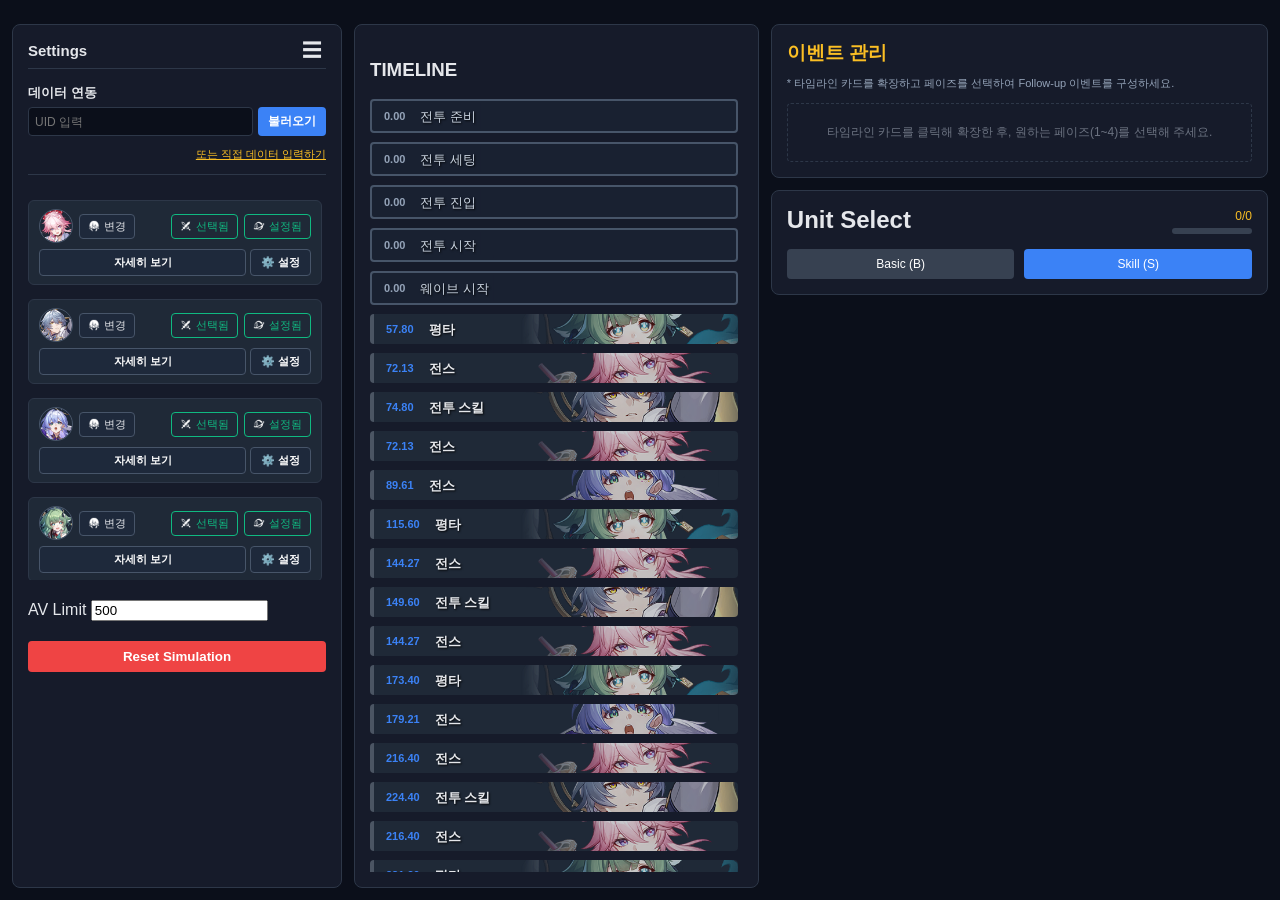
==== commit 093ffba1: "splitted code" ====
--- a/index.html
+++ b/index.html
@@ -188,6 +188,14 @@
                             <h4 style="margin: 0 0 8px 0; color: #cbd5e1; font-size: 13px;">강제 속도 고정 (SPD)</h4>
                             <input type="number" id="setting-spd-input" placeholder="스탯 유지 (비워둠)" style="width: 100%; padding: 8px; background: #0b0f1a; border: 1px solid #3b4f76; color: var(--text); border-radius: 4px; font-size: 12px; box-sizing: border-box; outline: none;">
                         </div>
+
+                        <div style="display: flex; align-items: center; gap: 8px; margin-bottom: 12px;">
+                            <div style="font-size: 12px; color: #94a3b8; min-width: 45px;">비술</div>
+                            <label style="display: flex; align-items: center; gap: 6px; cursor: pointer;">
+                                <input type="checkbox" id="setting-technique-checkbox" style="cursor: pointer;">
+                                <span style="font-size: 12px; color: #cbd5e1;">전투 진입 시 비술 사용</span>
+                            </label>
+                        </div>
                         
                         <div style="background: #182030; padding: 16px; border-radius: 8px; border: 1px solid #26324d;">
                             <h4 style="margin: 0 0 12px 0; color: #cbd5e1; font-size: 13px;">성혼 개방 (Eidolon)</h4>
@@ -195,7 +203,7 @@
                                 </div>
                         </div>
 
-                        <div style="background: #182030; padding: 16px; border-radius: 8px; border: 1px solid #26324d; margin-top: 15px;">
+                        <div style="background: #182030; padding: 16px; border-radius: 8px; border: 1px solid #26324d;">
                             <h4 style="margin: 0 0 12px 0; color: #cbd5e1; font-size: 13px;">행동 로테이션 (Auto)</h4>
                             
                             <div style="display: flex; align-items: center; gap: 8px; margin-bottom: 8px;">
@@ -298,5 +306,6 @@
     <script type="module" src="lc-modal.js"></script>
     <script type="module" src="showcase-modal.js"></script>
     <script type="module" src="modals.js"></script>
+    <script type="module" src="characters/index.js"></script>
 </body>
 </html>
--- a/style.css
+++ b/style.css
@@ -702,4 +702,21 @@
 .seq-btn.btn-b { background: #475569; }
 .seq-btn.btn-s { background: #0284c7; }
 .seq-btn.btn-clear { background: #be123c; }
-.seq-btn:hover { filter: brightness(1.2); }+.seq-btn:hover { filter: brightness(1.2); }
+
+/* 💡 연속 로그 폴더(details) 스타일 */
+details.log-details summary::-webkit-details-marker {
+    display: none; /* 기본 화살표 숨김 */
+}
+details.log-details summary {
+    list-style: none; /* 기본 화살표 숨김 (표준) */
+}
+details.log-details[open] summary .toggle-arrow {
+    display: inline-block;
+    transform: rotate(180deg); /* 열렸을 때 화살표 위로 뒤집기 */
+    transition: transform 0.2s;
+}
+details.log-details summary .toggle-arrow {
+    display: inline-block;
+    transition: transform 0.2s;
+}
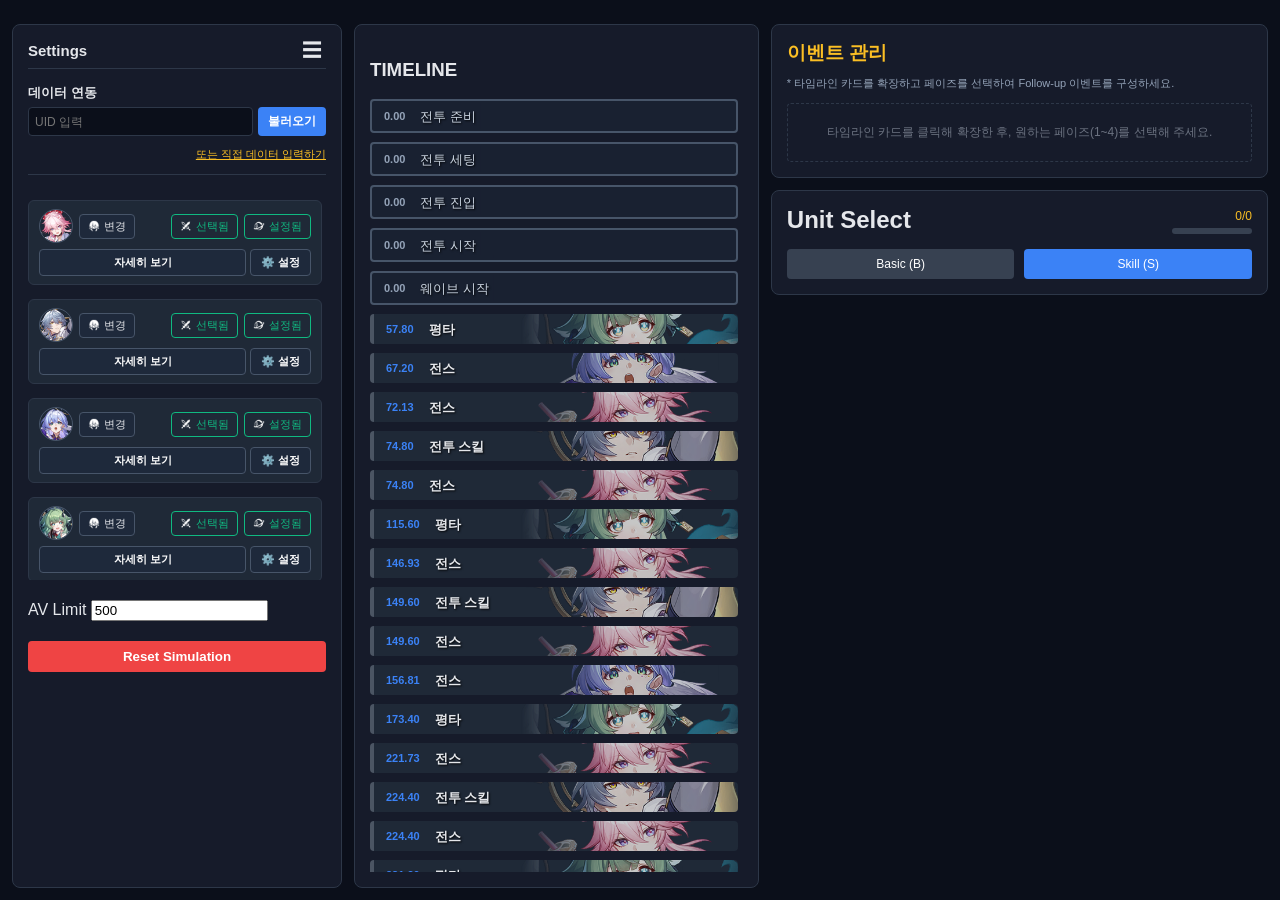
==== commit e069b0c1: "added relics and sunday ult thing" ====
--- a/index.html
+++ b/index.html
@@ -267,6 +267,11 @@
                             <select id="event-target-select" style="padding:6px; background:var(--card); color:var(--text); border:1px solid #2d3748; border-radius:4px; font-size:12px;">
                                 </select>
                         </div>
+
+                        <label for="event-target-select">대상(Target):</label>
+                        <select id="event-target-select">
+                            <option value="">(자동 지정 / 선택 안 함)</option>
+                        </select>
                     </div>
 
                     <div id="event-value-block" style="display:none; flex-direction:column; gap:4px;">
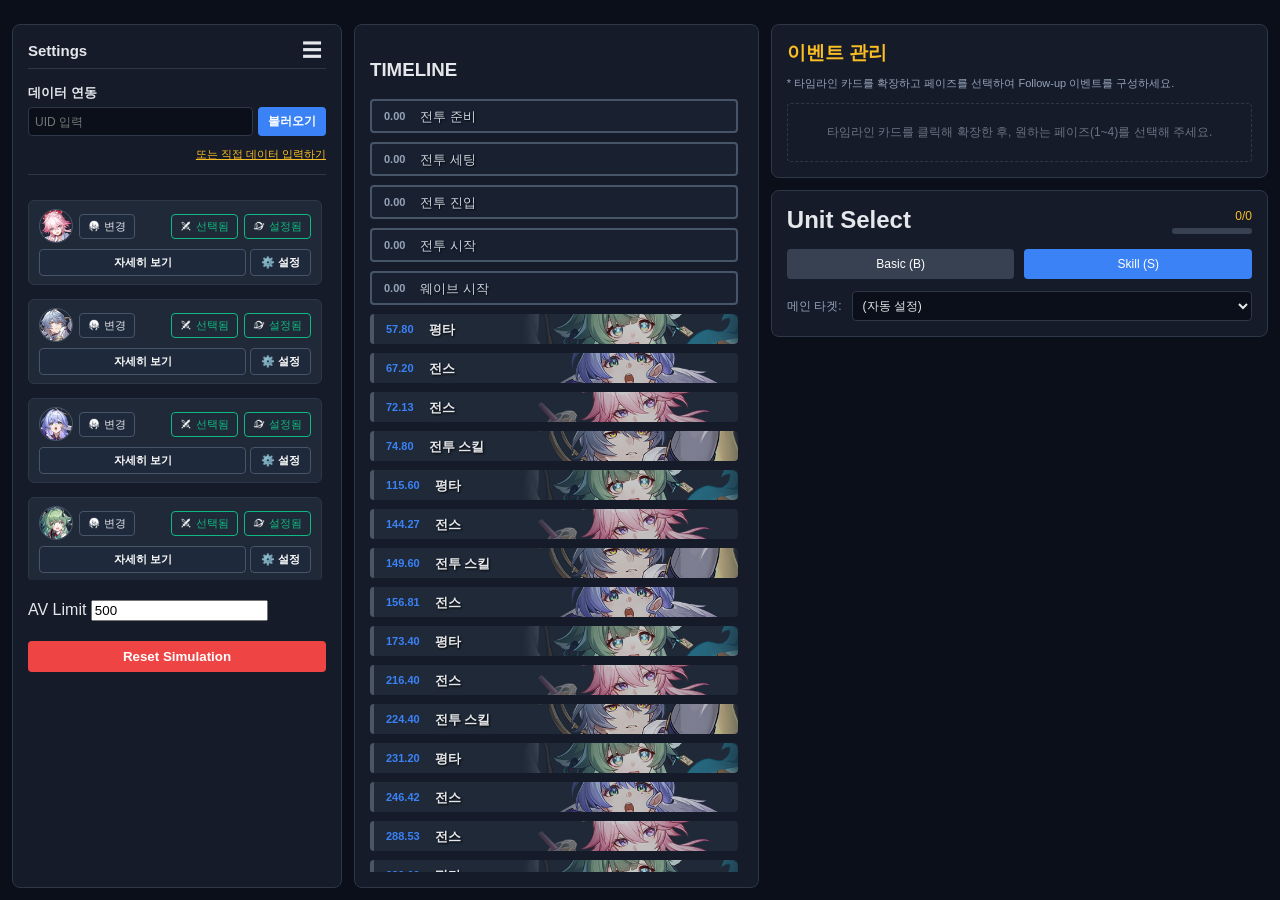
==== commit 017943d0: "added target logic (only for ally) and fixed modifier stack issue" ====
--- a/index.html
+++ b/index.html
@@ -263,15 +263,16 @@
                         </div>
 
                         <div style="flex: 1; display:flex; flex-direction:column; gap:4px;">
-                            <label style="font-size:11px; color:#94a3b8;">대상 유닛</label>
-                            <select id="event-target-select" style="padding:6px; background:var(--card); color:var(--text); border:1px solid #2d3748; border-radius:4px; font-size:12px;">
-                                </select>
-                        </div>
-
-                        <label for="event-target-select">대상(Target):</label>
-                        <select id="event-target-select">
-                            <option value="">(자동 지정 / 선택 안 함)</option>
-                        </select>
+                            <label style="font-size:11px; color:#94a3b8;">시전자/대상</label>
+                            <select id="event-target-select" style="padding:6px; background:var(--card); color:var(--text); border:1px solid #2d3748; border-radius:4px; font-size:12px;"></select>
+                        </div>
+                        
+                        <div id="event-skill-target-block" style="flex: 1; display:flex; flex-direction:column; gap:4px;">
+                            <label style="font-size:11px; color:#94a3b8;">스킬 타겟</label>
+                            <select id="event-skill-target-select" style="padding:6px; background:var(--card); color:var(--text); border:1px solid #2d3748; border-radius:4px; font-size:12px;">
+                                <option value="">(자동/타겟 없음)</option>
+                            </select>
+                        </div>
                     </div>
 
                     <div id="event-value-block" style="display:none; flex-direction:column; gap:4px;">
@@ -298,6 +299,13 @@
                 <div style="margin-top:15px; display:flex; gap:10px;">
                     <button class="action-btn" style="flex: 1;" onclick="updateCurrentAction('B')">Basic (B)</button>
                     <button class="action-btn skill" style="flex: 1;" onclick="updateCurrentAction('S')">Skill (S)</button>
+                </div>
+
+                <div id="focus-target-block" style="margin-top:12px; display:flex; align-items:center; gap:10px;">
+                    <label style="font-size:12px; color:#94a3b8; white-space: nowrap;">메인 타겟:</label>
+                    <select id="focus-target-select" onchange="updateCurrentTarget(this.value)" style="flex:1; padding:6px; background:#0b0f1a; color:var(--text); border:1px solid #2d3748; border-radius:4px; font-size:12px;">
+                        <option value="">(자동 설정)</option>
+                    </select>
                 </div>
             </div>
         </main>
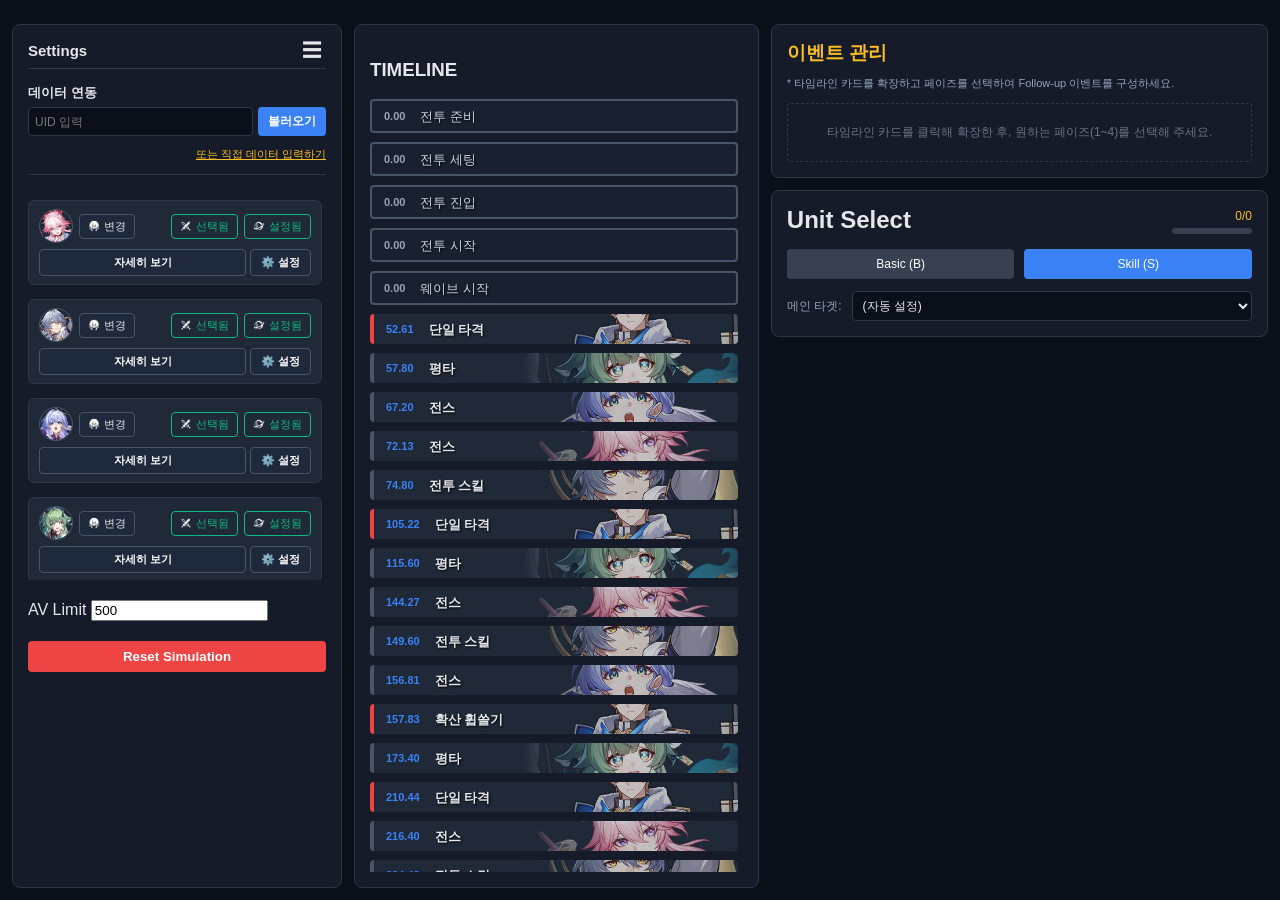
==== commit 7860f89d: "asdfawe" ====
--- a/index.html
+++ b/index.html
@@ -308,6 +308,17 @@
                     </select>
                 </div>
             </div>
+
+            <div id="status-inspector-container" style="flex: 1; min-height: 0; display: flex; flex-direction: column;"></div>
+            <div id="buff-modal-overlay" style="display: none; position: fixed; top: 0; left: 0; width: 100%; height: 100%; background: rgba(0,0,0,0.7); z-index: 9999; justify-content: center; align-items: center; backdrop-filter: blur(4px);" onclick="window.closeBuffModal()">
+                <div style="background: rgba(15, 23, 42, 0.95); border: 1px solid rgba(51, 65, 85, 0.8); border-radius: 8px; width: 450px; max-height: 80vh; display: flex; flex-direction: column; box-shadow: 0 10px 25px rgba(0,0,0,0.5);" onclick="event.stopPropagation()">
+                    <div style="padding: 16px 20px; border-bottom: 1px solid rgba(255,255,255,0.1); display: flex; justify-content: space-between; align-items: center;">
+                        <span style="font-size: 16px; font-weight: bold; color: #e2e8f0;">버프 / 디버프 목록</span>
+                        <button class="modal-close-btn" onclick="window.closeBuffModal()">&times;</button>
+                    </div>
+                    <div id="buff-modal-body" style="padding: 16px 20px; overflow-y: auto; display: flex; flex-direction: column; gap: 10px;"></div>
+                </div>
+            </div>
         </main>
     </div>
 
--- a/style.css
+++ b/style.css
@@ -719,4 +719,18 @@
 details.log-details summary .toggle-arrow {
     display: inline-block;
     transition: transform 0.2s;
+}
+.modal-close-btn {
+    background: transparent; 
+    border: none; 
+    color: #94a3b8; /* 기본색: 회색 */
+    font-size: 24px; 
+    line-height: 1; 
+    cursor: pointer;
+    transition: color 0.2s ease-in-out, transform 0.2s ease; /* 서서히 변하도록 설정 */
+}
+
+.modal-close-btn:hover {
+    color: #ef4444; /* 호버 시 빨간색 */
+    transform: scale(1.1); /* 살짝 커지는 효과 */
 }
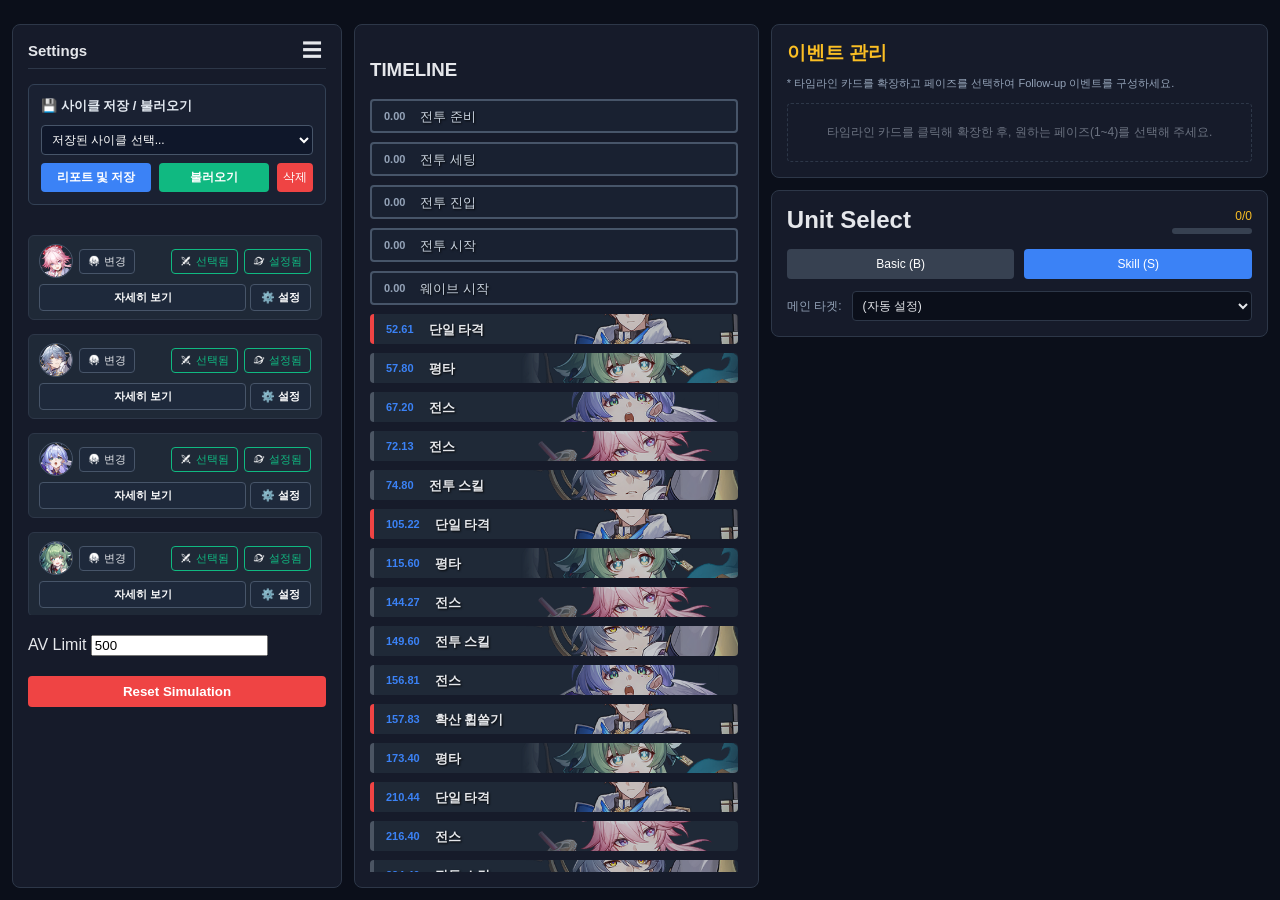
==== commit 009d900d: "export/import local storage" ====
--- a/index.html
+++ b/index.html
@@ -14,29 +14,37 @@
                 <button id="sidebar-toggle" style="background: none; border: none; color: var(--text); font-size: 20px; cursor: pointer; padding: 0 4px; line-height: 1;">☰</button>
             </div>
 
-            <div style="margin-bottom: 15px; padding-bottom: 12px; border-bottom: 1px solid #2d3748;">
-                <label style="font-weight:bold; display:block; margin-bottom:5px; font-size:13px;">데이터 연동</label>
-                <div style="display:flex; gap:5px; margin-bottom: 8px;">
-                    <input type="text" id="uid-input" placeholder="UID 입력" style="flex:1; background:#0b0f1a; border:1px solid #2d3748; color:var(--text); padding:6px; border-radius:4px; font-size:12px;">
-                    <button class="main-btn" id="uid-load-btn" style="padding: 6px 10px; margin:0; font-size:12px;">불러오기</button>
-                </div>
-                <div style="text-align: right;">
-                    <span id="open-json-btn" style="font-size: 11px; color: var(--gold); cursor: pointer; text-decoration: underline;">또는 직접 데이터 입력하기</span>
-                </div>
-            </div>
-
-            <div id="json-modal" style="display:none; position:fixed; top:0; left:0; width:100%; height:100%; background:rgba(0,0,0,0.7); z-index:999; justify-content:center; align-items:center;">
-                <div class="panel" style="width: 500px; max-width: 90%; background: var(--panel); border: 1px solid #2d3748; padding: 20px; border-radius: 8px;">
-                    <h3 style="margin-top:0; color:var(--gold);">텍스트 데이터 직접 입력</h3>
-                    <p style="font-size:11px; color:#94a3b8; margin-bottom:10px;">가져온 스타레일 원본 JSON 텍스트를 아래에 붙여넣어 주세요.</p>
-                    <textarea id="json-textarea" style="width:100%; height:250px; background:#0b0f1a; border:1px solid #2d3748; color:var(--text); font-family:monospace; font-size:12px; padding:8px; box-sizing:border-box; resize:none; border-radius:4px;"></textarea>
-                    <div style="display:flex; justify-content:flex-end; gap:8px; margin-top:12px;">
-                        <button class="main-btn" id="close-json-btn" style="background:#4b5563; margin:0;">취소</button>
-                        <button class="main-btn" id="submit-json-btn" style="margin:0;">적용하기</button>
-                    </div>
-                </div>
-            </div>
-
+            <div style="margin-bottom: 20px; background: rgba(30, 41, 59, 0.5); padding: 12px; border-radius: 6px; border: 1px solid #334155;">
+                <div style="font-size: 13px; font-weight: bold; color: #e2e8f0; margin-bottom: 10px;">💾 사이클 저장 / 불러오기</div>
+                <div style="display: flex; gap: 8px; margin-bottom: 8px;">
+                    <select id="save-slot-select" style="flex: 1; background: #0f172a; color: white; border: 1px solid #475569; border-radius: 4px; padding: 6px; font-size: 12px;">
+                        <option value="">저장된 사이클 선택...</option>
+                    </select>
+                </div>
+                <div style="display: flex; gap: 8px;">
+                    <button onclick="openSaveModal()" style="flex: 1; background: #3b82f6; color: white; border: none; border-radius: 4px; padding: 6px; font-size: 12px; cursor: pointer; font-weight: bold;">리포트 및 저장</button>
+                    <button onclick="loadSimulation()" style="flex: 1; background: #10b981; color: white; border: none; border-radius: 4px; padding: 6px; font-size: 12px; cursor: pointer; font-weight: bold;">불러오기</button>
+                    <button onclick="deleteSimulation()" style="background: #ef4444; color: white; border: none; border-radius: 4px; padding: 6px; font-size: 12px; cursor: pointer;">삭제</button>
+                </div>
+            </div>
+
+            <div id="save-modal-overlay" style="display: none; position: fixed; top: 0; left: 0; width: 100%; height: 100%; background: rgba(0,0,0,0.7); z-index: 3000; justify-content: center; align-items: center;">
+                <div style="background: #1e293b; width: 400px; border-radius: 8px; border: 1px solid #334155; overflow: hidden; box-shadow: 0 10px 25px rgba(0,0,0,0.5);">
+                    <div style="background: #0f172a; padding: 15px 20px; border-bottom: 1px solid #334155; display: flex; justify-content: space-between; align-items: center;">
+                        <h3 style="margin: 0; font-size: 16px; color: #e2e8f0;">📊 데미지 리포트 & 사이클 저장</h3>
+                        <button onclick="document.getElementById('save-modal-overlay').style.display='none'" style="background: transparent; border: none; color: #94a3b8; font-size: 18px; cursor: pointer;">&times;</button>
+                    </div>
+                    <div style="padding: 20px;">
+                        <div id="damage-report-container" style="background: rgba(15, 23, 42, 0.5); border-radius: 6px; padding: 12px; margin-bottom: 15px;">
+                            </div>
+                        
+                        <div style="margin-bottom: 8px; font-size: 12px; color: #cbd5e1;">저장할 사이클 이름</div>
+                        <input type="text" id="save-name-input" placeholder="예: 곽향로빈 0라클 최적화 v1" style="width: 100%; box-sizing: border-box; background: #0f172a; border: 1px solid #475569; color: white; padding: 10px; border-radius: 4px; font-size: 14px; margin-bottom: 15px;">
+                        
+                        <button onclick="executeSaveSimulation()" style="width: 100%; background: #3b82f6; color: white; border: none; border-radius: 4px; padding: 12px; font-size: 14px; cursor: pointer; font-weight: bold;">이 상태로 저장하기</button>
+                    </div>
+                </div>
+            </div>
             <div id="relic-modal" style="display:none; position:fixed; top:0; left:0; width:100%; height:100%; background:rgba(3,7,18,0.9); z-index:2000; justify-content:center; align-items:center;">
                 <div style="position:relative; width: 620px; max-width: 95%; background: #0e1322; border: 1px solid #1e293b; border-radius: 12px; display: flex; flex-direction: column; max-height: 80vh; color: #f3f4f6; box-shadow: 0 25px 50px -12px rgba(0,0,0,0.7); overflow: hidden;">
                     
